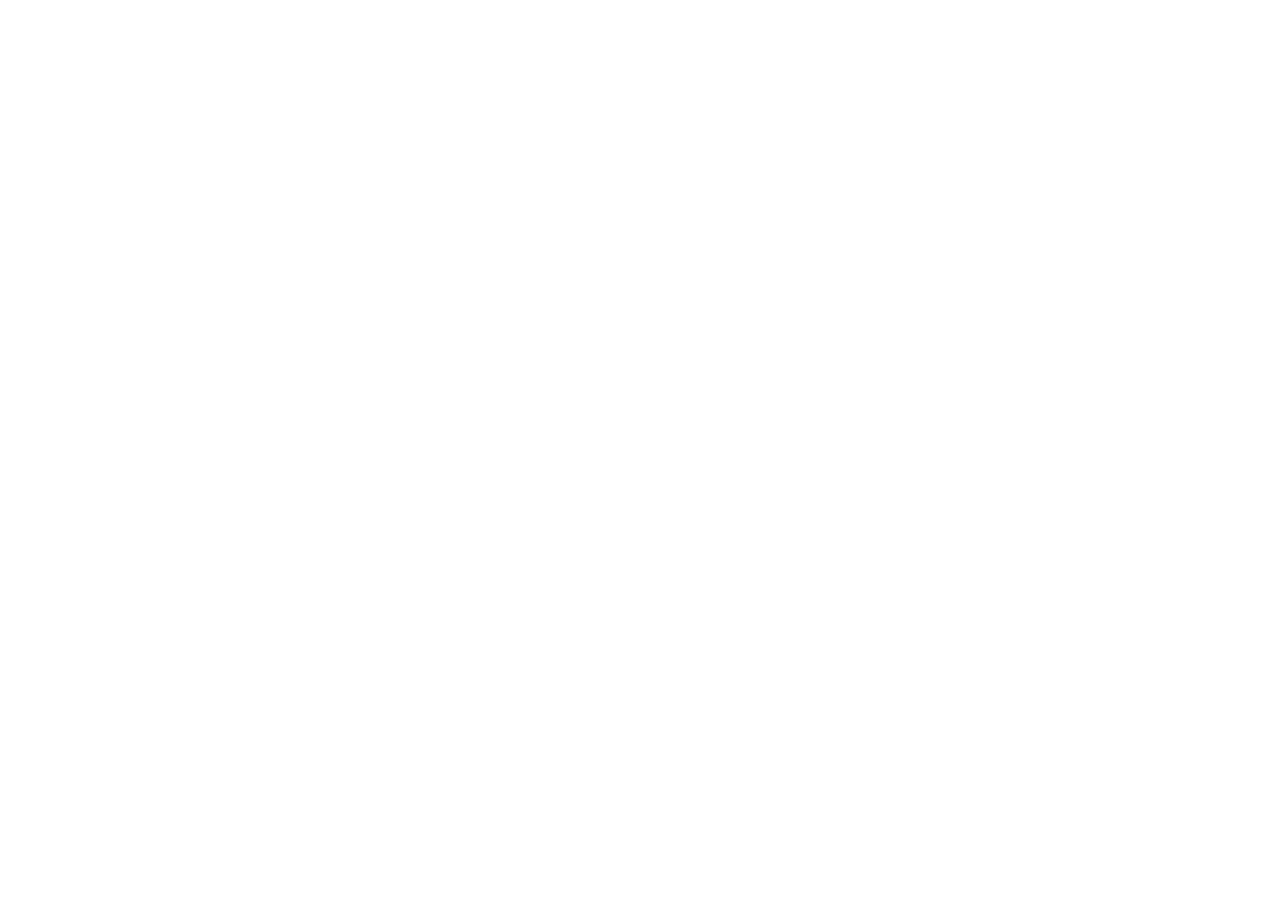
==== grid_defilement/index.html @ 16e89df5 "first commit" ====
<!DOCTYPE html>
<html lang="en">
<head>
    <meta charset="UTF-8">
    <meta http-equiv="X-UA-Compatible" content="IE=edge">
    <meta name="viewport" content="width=device-width, initial-scale=1.0">
    <title>Document</title>
</head>
<body>
    
</body>
</html>
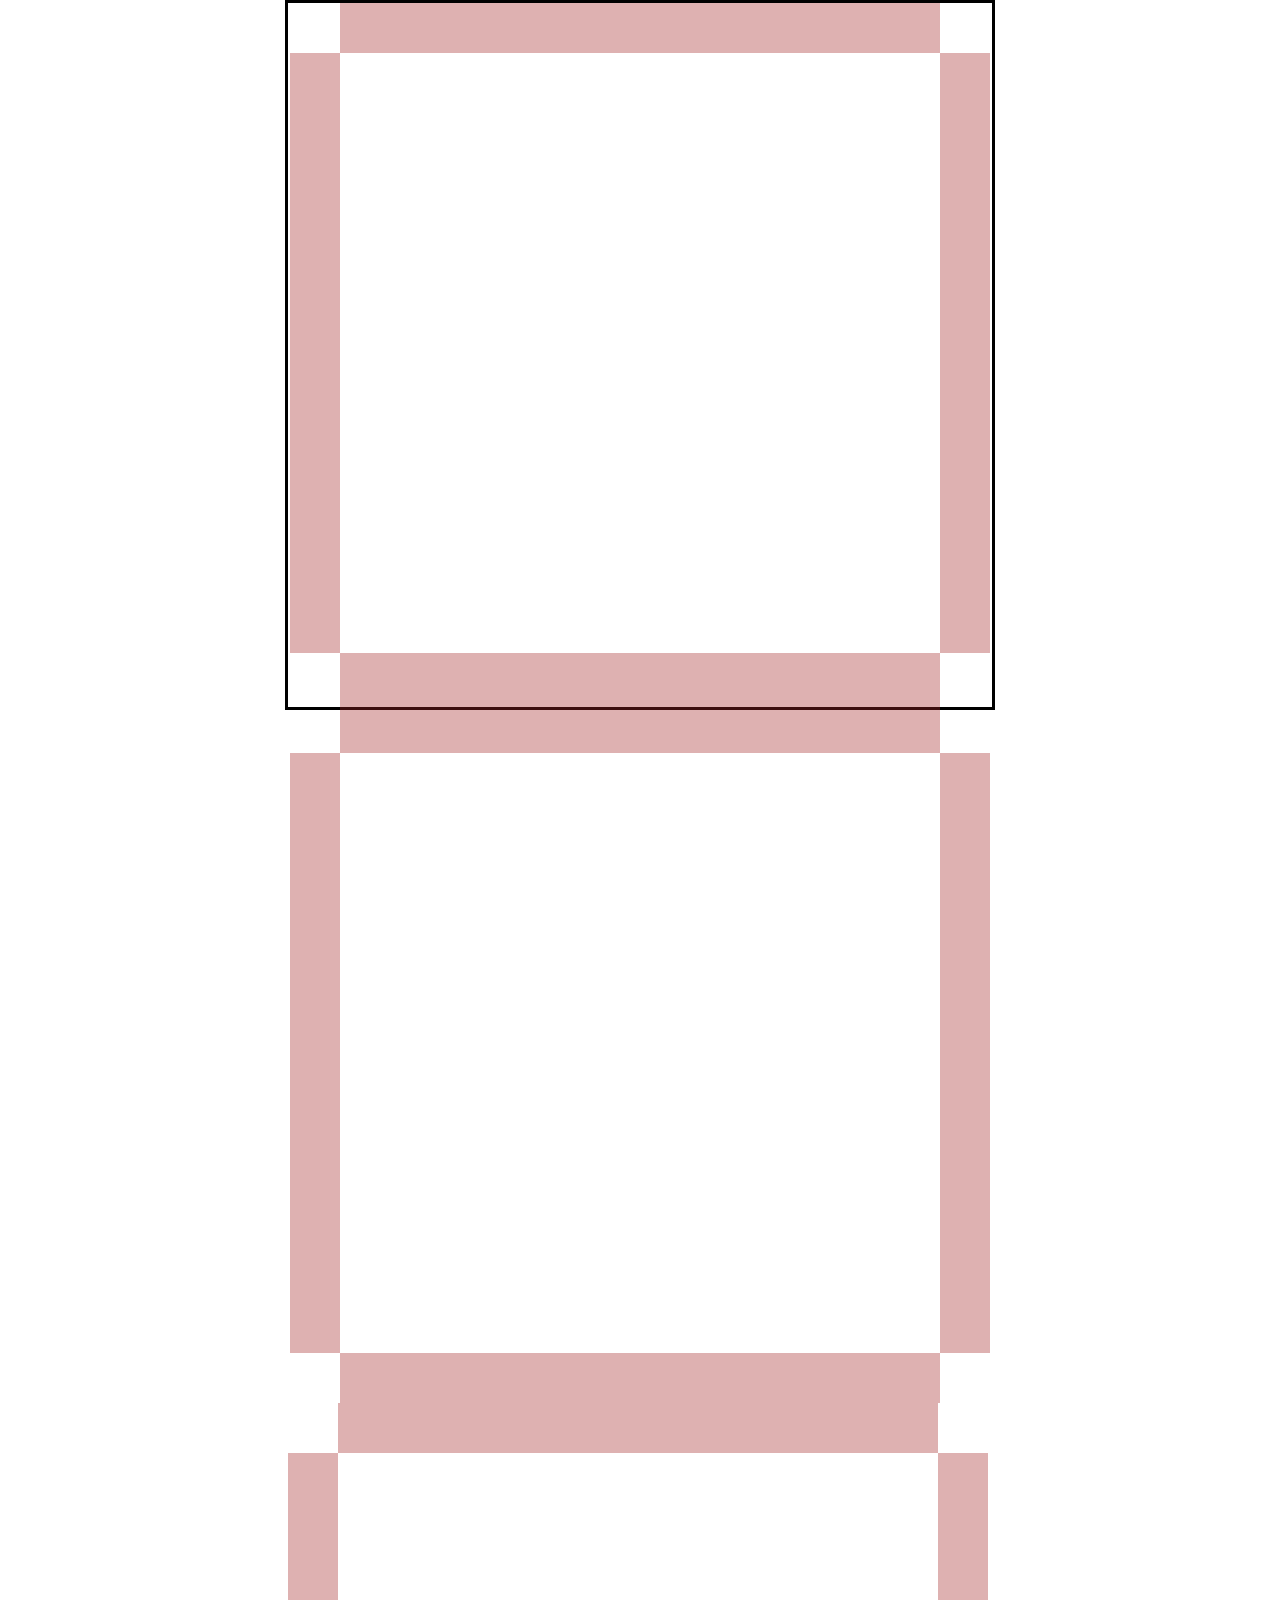
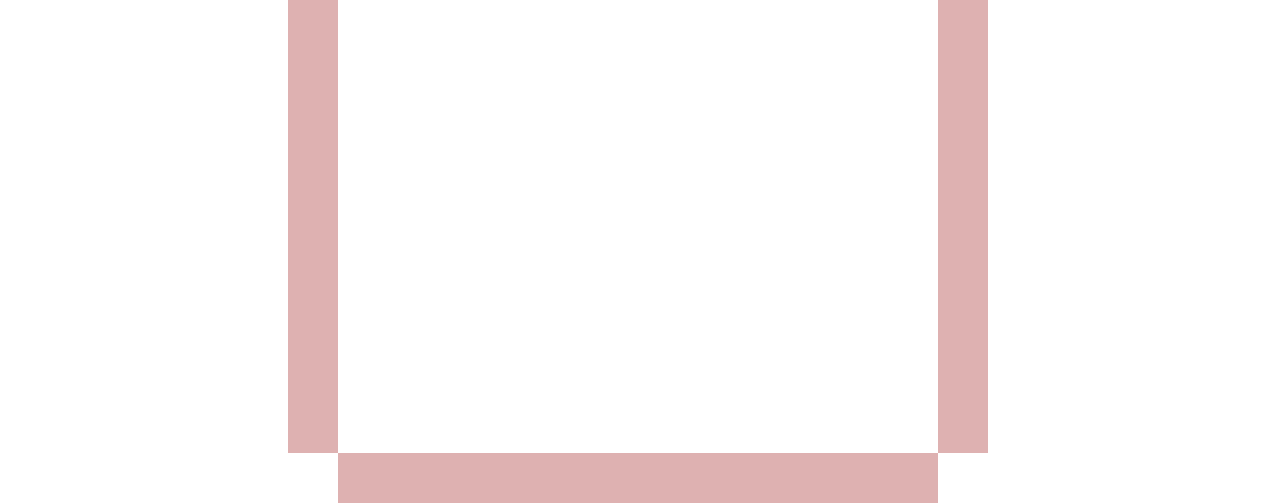
==== commit 33418c19: "sys.defilement" ====
--- a/grid_defilement/index.html
+++ b/grid_defilement/index.html
@@ -4,9 +4,40 @@
     <meta charset="UTF-8">
     <meta http-equiv="X-UA-Compatible" content="IE=edge">
     <meta name="viewport" content="width=device-width, initial-scale=1.0">
+    <link rel="stylesheet" href="style.css">
     <title>Document</title>
 </head>
 <body>
-    
+
+    <div class="game-area">
+
+
+        <div id="tableau-curent">
+            
+            
+            <div class="ecran" id="tableau1">
+                <div class="trigger" id="t1-1"></div>
+                <div class="trigger" id="t1-2"></div>
+                <div class="trigger" id="t1-3"></div>
+                <div class="trigger" id="t1-4"></div>
+            </div>
+            
+            <div class="ecran" id="tableau2">
+                <div class="trigger" id="t2-1"></div>
+                <div class="trigger" id="t2-2"></div>
+                <div class="trigger" id="t2-3"></div>
+                <div class="trigger" id="t2-4"></div>
+            </div>
+            
+            <div class="ecran" id="tableau3">
+                <div class="trigger" id="t3-1"></div>
+                <div class="trigger" id="t3-2"></div>
+                <div class="trigger" id="t3-3"></div>
+                <div class="trigger" id="t3-4"></div>
+            </div>
+            
+        </div>
+    </div>
+    <script type="text/javascript" src="app.js"></script>
 </body>
 </html>--- a/grid_defilement/style.css
+++ b/grid_defilement/style.css
@@ -0,0 +1,87 @@
+*{
+    margin:0;
+    padding: 0;
+    box-sizing: border-box;
+}
+
+.game-area{
+    border: 3px solid black;
+    height: 710px;
+    width: 710px;
+    margin: 0 auto;
+}
+
+.ecran{
+    height: 700px;
+    width: 700px;
+    margin: auto;
+    display: grid;
+    grid-template-columns: 50px 1fr 50px;
+    grid-template-rows: 50px repeat(4,1fr) 50px;
+}
+
+.trigger{
+    background-color: rgba(165, 42, 42, 0.363);
+}
+
+
+#t3-1,
+#t2-1,
+#t1-1{
+    grid-area: 2/1/-2/2;
+}
+
+#t3-2,
+#t2-2,
+#t1-2{
+    grid-area: 1/2/2/-2;
+}
+
+#t3-3,
+#t2-3,
+#t1-3{
+    grid-area: -2/-1/2/-2;
+}
+
+#t3-4,
+#t2-4,
+#t1-4{
+    grid-area: -1/-2/-2/2
+}
+
+
+#t3-1:hover,
+#t2-1:hover,
+#t1-1:hover{
+    background-color: brown;
+}
+
+#t3-2:hover,
+#t2-2:hover,
+#t1-2:hover{
+    background-color: brown;
+}
+
+#t3-3:hover,
+#t2-3:hover,
+#t1-3:hover{
+    background-color: brown;
+}
+
+#t3-4:hover,
+#t2-4:hover,
+#t1-4:hover{
+    background-color: brown;
+}
+
+#tableau2{
+    position: relative
+}
+
+#tableau3{
+    position:absolute
+}
+
+.tableau-curent{
+    /* overflow: hidden; */
+}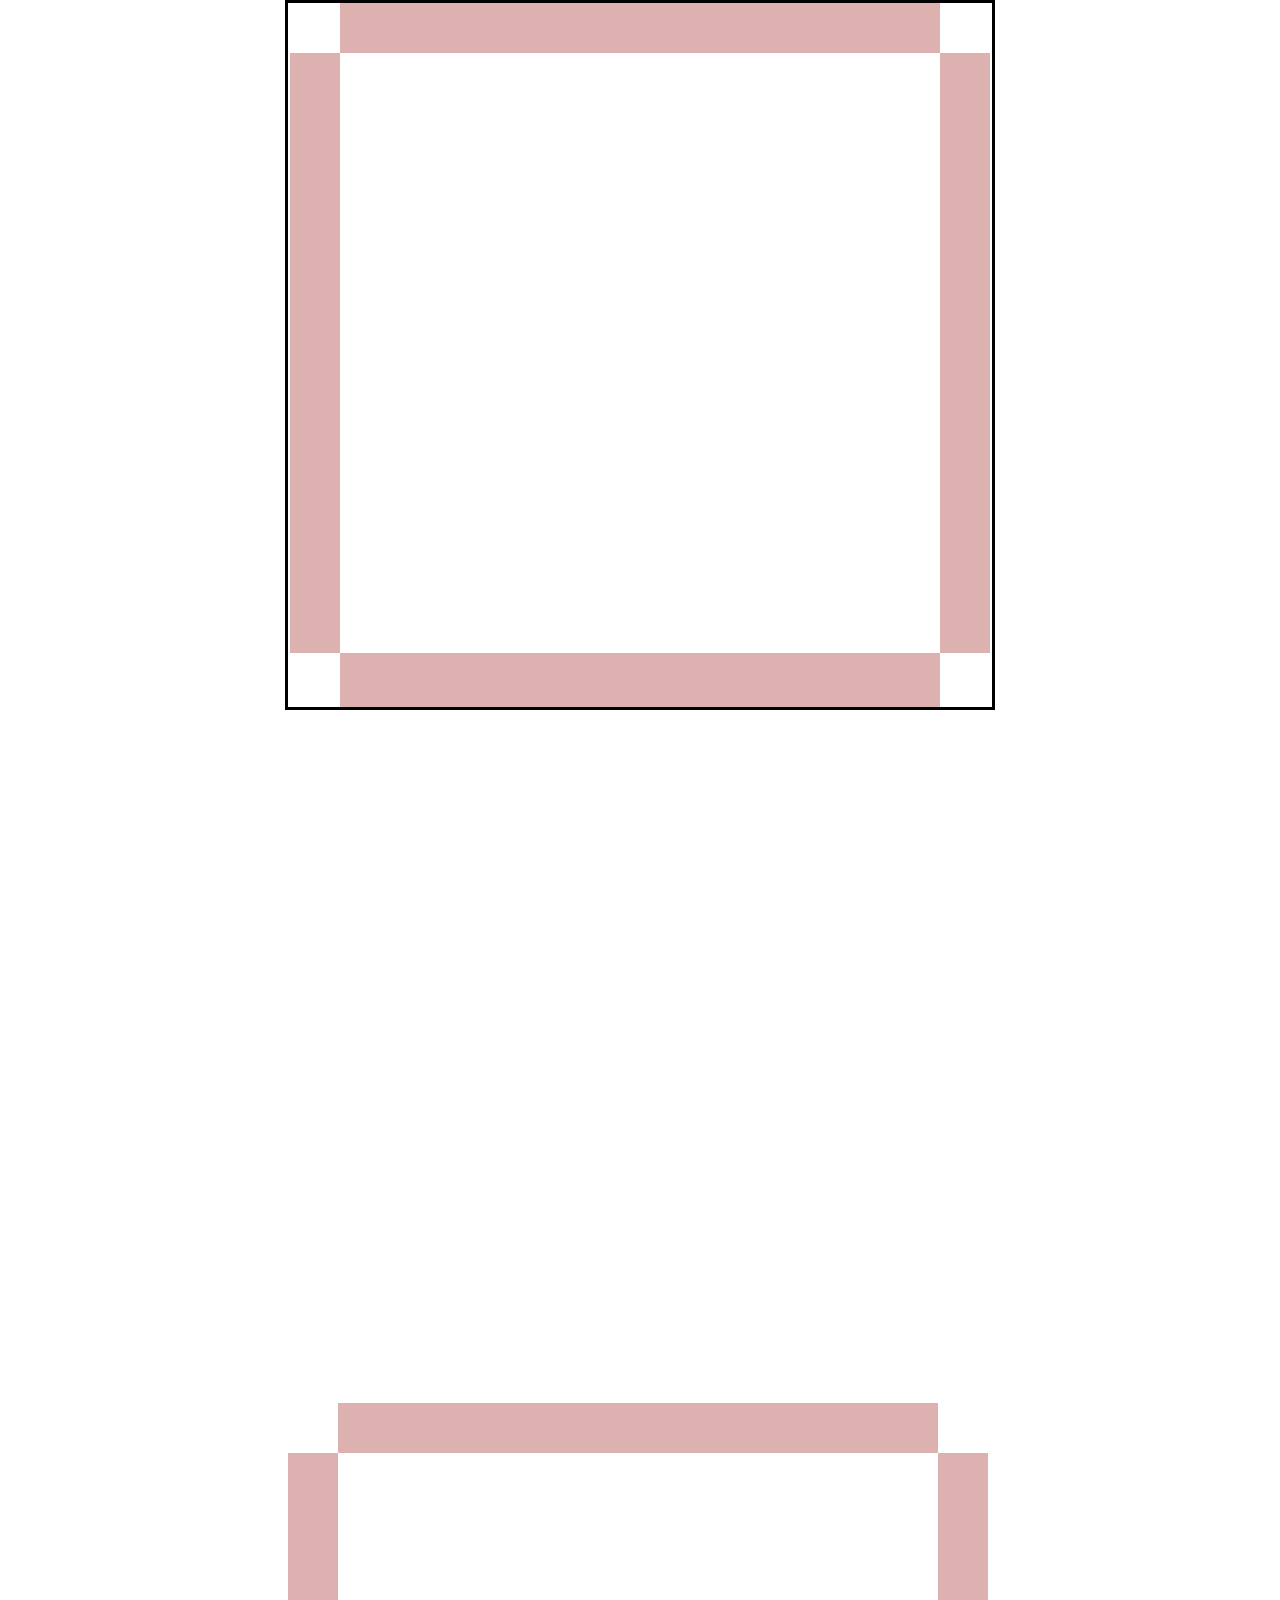
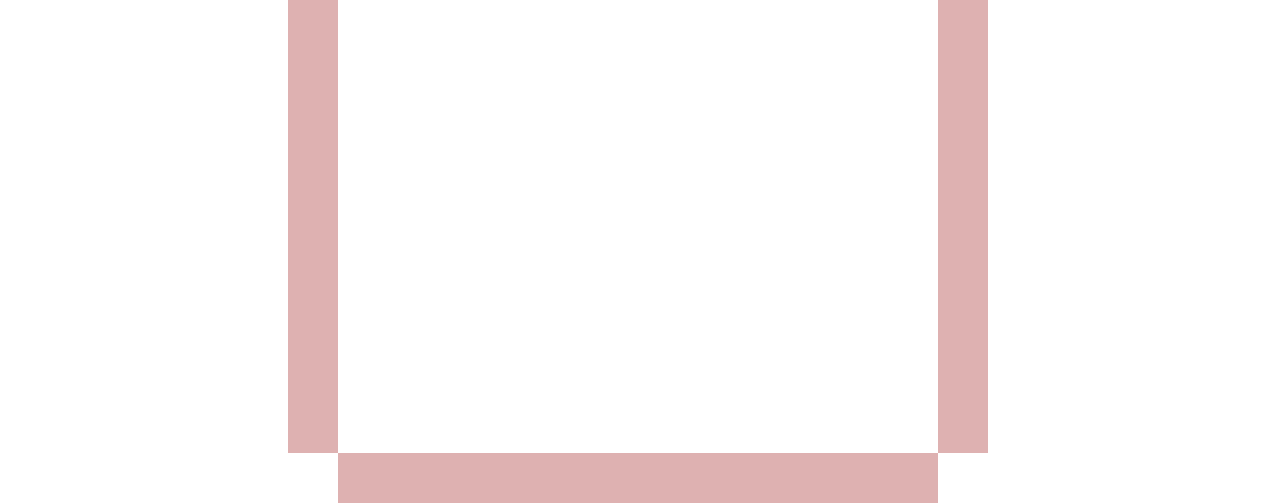
==== commit 6793e606: "v2" ====
--- a/grid_defilement/index.html
+++ b/grid_defilement/index.html
@@ -22,18 +22,21 @@
                 <div class="trigger" id="t1-4"></div>
             </div>
             
-            <div class="ecran" id="tableau2">
-                <div class="trigger" id="t2-1"></div>
-                <div class="trigger" id="t2-2"></div>
-                <div class="trigger" id="t2-3"></div>
-                <div class="trigger" id="t2-4"></div>
-            </div>
-            
-            <div class="ecran" id="tableau3">
-                <div class="trigger" id="t3-1"></div>
-                <div class="trigger" id="t3-2"></div>
-                <div class="trigger" id="t3-3"></div>
-                <div class="trigger" id="t3-4"></div>
+            <div class="tab2n3">
+
+                <div class="ecran" id="tableau2">
+                    <div class="trigger" id="t2-1"></div>
+                    <div class="trigger" id="t2-2"></div>
+                    <div class="trigger" id="t2-3"></div>
+                    <div class="trigger" id="t2-4"></div>
+                </div>
+                
+                <div class="ecran" id="tableau3">
+                    <div class="trigger" id="t3-1"></div>
+                    <div class="trigger" id="t3-2"></div>
+                    <div class="trigger" id="t3-3"></div>
+                    <div class="trigger" id="t3-4"></div>
+                </div>
             </div>
             
         </div>
--- a/grid_defilement/style.css
+++ b/grid_defilement/style.css
@@ -81,7 +81,9 @@
 #tableau3{
     position:absolute
 }
+.tab2n3{
 
-.tableau-curent{
-    /* overflow: hidden; */
+}
+.game-area{
+    overflow: hidden;
 }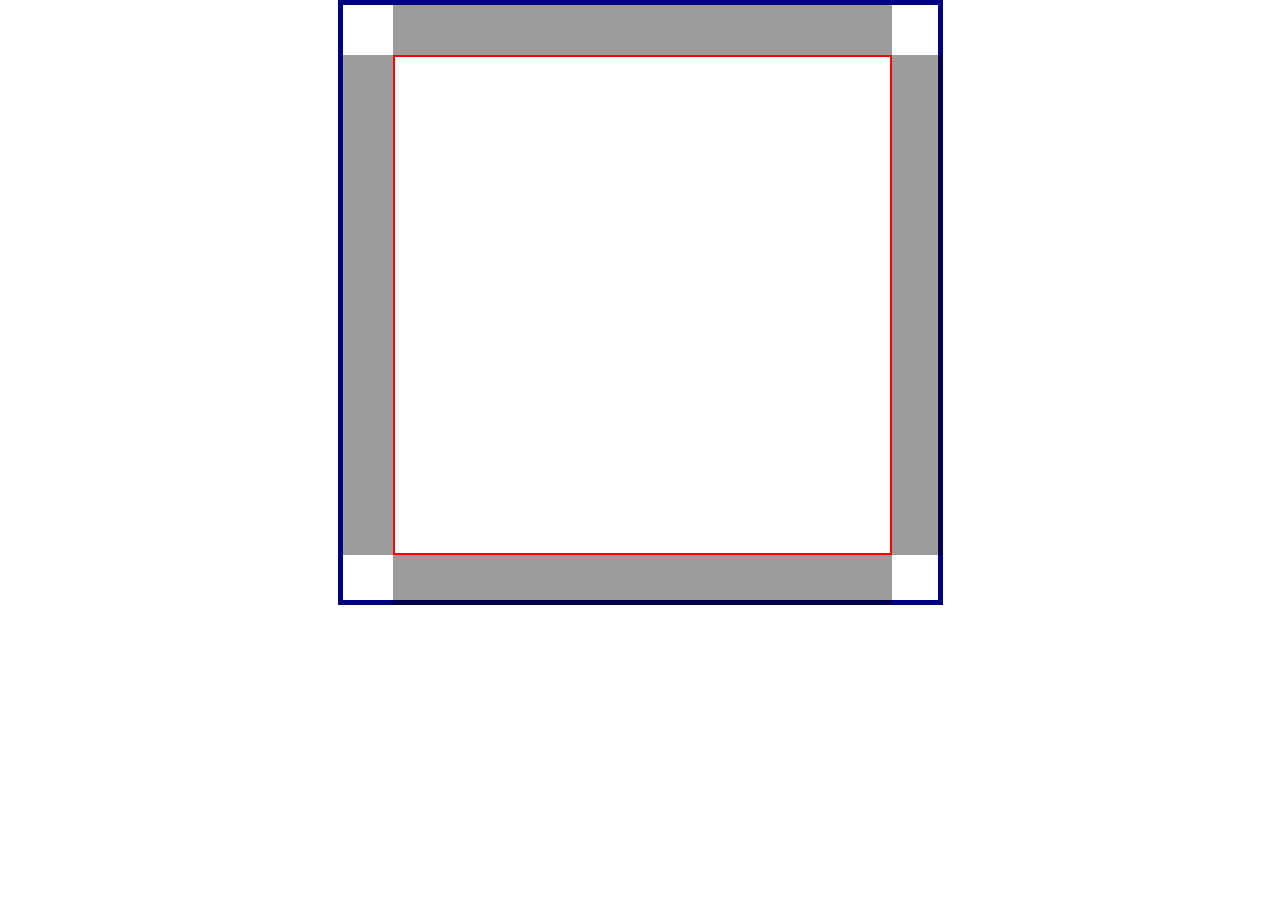
==== commit 52b8b5ef: "maj 27/08/2022" ====
--- a/grid_defilement/index.html
+++ b/grid_defilement/index.html
@@ -9,38 +9,30 @@
 </head>
 <body>
 
-    <div class="game-area">
-
-
-        <div id="tableau-curent">
-            
-            
-            <div class="ecran" id="tableau1">
-                <div class="trigger" id="t1-1"></div>
-                <div class="trigger" id="t1-2"></div>
-                <div class="trigger" id="t1-3"></div>
-                <div class="trigger" id="t1-4"></div>
-            </div>
-            
-            <div class="tab2n3">
-
-                <div class="ecran" id="tableau2">
-                    <div class="trigger" id="t2-1"></div>
-                    <div class="trigger" id="t2-2"></div>
-                    <div class="trigger" id="t2-3"></div>
-                    <div class="trigger" id="t2-4"></div>
-                </div>
-                
-                <div class="ecran" id="tableau3">
-                    <div class="trigger" id="t3-1"></div>
-                    <div class="trigger" id="t3-2"></div>
-                    <div class="trigger" id="t3-3"></div>
-                    <div class="trigger" id="t3-4"></div>
+    <div id="gameContainer">
+        <div id="gameArea">
+            <div class="gameGrid">
+                <div class="trigger" id="trigger1"></div>
+                <div class="trigger" id="trigger2"></div>
+                <div class="trigger" id="trigger3"></div>
+                <div class="trigger" id="trigger4"></div>
+                <div class="trigger" id="trigger5"></div>
+                <div class="trigger" id="trigger6"></div>
+                <div class="trigger" id="trigger7"></div>
+                <div class="trigger" id="trigger8"></div>
+                <div class="trigger" id="trigger9"></div>
+                <div class="trigger" id="trigger10"></div>
+                <div class="trigger" id="trigger11"></div>
+                <div class="trigger" id="trigger12"></div>
+                <div class="canvasContainer">
+                    <canvas class="tableau" id="tableau1" height="500" width="500"></canvas>
                 </div>
             </div>
             
         </div>
     </div>
+
+
     <script type="text/javascript" src="app.js"></script>
 </body>
 </html>--- a/grid_defilement/style.css
+++ b/grid_defilement/style.css
@@ -4,86 +4,80 @@
     box-sizing: border-box;
 }
 
-.game-area{
-    border: 3px solid black;
-    height: 710px;
-    width: 710px;
-    margin: 0 auto;
-}
-
-.ecran{
-    height: 700px;
-    width: 700px;
-    margin: auto;
-    display: grid;
-    grid-template-columns: 50px 1fr 50px;
-    grid-template-rows: 50px repeat(4,1fr) 50px;
-}
-
-.trigger{
-    background-color: rgba(165, 42, 42, 0.363);
+#gameArea{
+    border :5px solid navy;
+    height: 605px;
+    width:  605px;
+    margin : auto;
 }
 
 
-#t3-1,
-#t2-1,
-#t1-1{
-    grid-area: 2/1/-2/2;
+.gameGrid{
+    display: grid;
+    grid-template-columns: 50px repeat(3, calc(500px/3)) 50px;
+    grid-template-rows: 50px repeat(3, calc(500px/3)) 50px;
+    transition: transform 0.5s ease;
+    
 }
 
-#t3-2,
-#t2-2,
-#t1-2{
-    grid-area: 1/2/2/-2;
-}
+.canvasContainer{
+    border: 2px solid red;
+    grid-area: 2/2/5/5;
 
-#t3-3,
-#t2-3,
-#t1-3{
-    grid-area: -2/-1/2/-2;
-}
-
-#t3-4,
-#t2-4,
-#t1-4{
-    grid-area: -1/-2/-2/2
 }
 
 
-#t3-1:hover,
-#t2-1:hover,
-#t1-1:hover{
-    background-color: brown;
+.trigger{
+    background-color: rgba(0, 0, 0, 0.387);
+}
+.trigger:hover{
+    background-color: rgba(0, 0, 0, 1);
 }
 
-#t3-2:hover,
-#t2-2:hover,
-#t1-2:hover{
-    background-color: brown;
+#trigger1{
+    grid-area: 2/1/3/2 ;
 }
 
-#t3-3:hover,
-#t2-3:hover,
-#t1-3:hover{
-    background-color: brown;
+#trigger2{
+    grid-area: 3/1/4/2;
 }
 
-#t3-4:hover,
-#t2-4:hover,
-#t1-4:hover{
-    background-color: brown;
+#trigger3{
+    grid-area: 4/1/5/2 ;
 }
 
-#tableau2{
-    position: relative
+#trigger4{
+    grid-area: 5/2/6/3;
 }
 
-#tableau3{
-    position:absolute
+#trigger5{
+    grid-area: 5/3/6/4;
 }
-.tab2n3{
 
+#trigger6{
+    grid-area: 5/4/6/5;
 }
-.game-area{
-    overflow: hidden;
-}+
+#trigger7{
+    grid-area: 2/5/3/6 ;
+}
+
+#trigger8{
+    grid-area: 3/5/4/6;
+}
+
+#trigger9{
+    grid-area: 4/5/5/6 ;
+}
+
+#trigger10{
+    grid-area: 1/2/2/3;
+}
+
+#trigger11{
+    grid-area: 1/3/2/4;
+}
+
+#trigger12{
+    grid-area: 1/4/2/5;
+}
